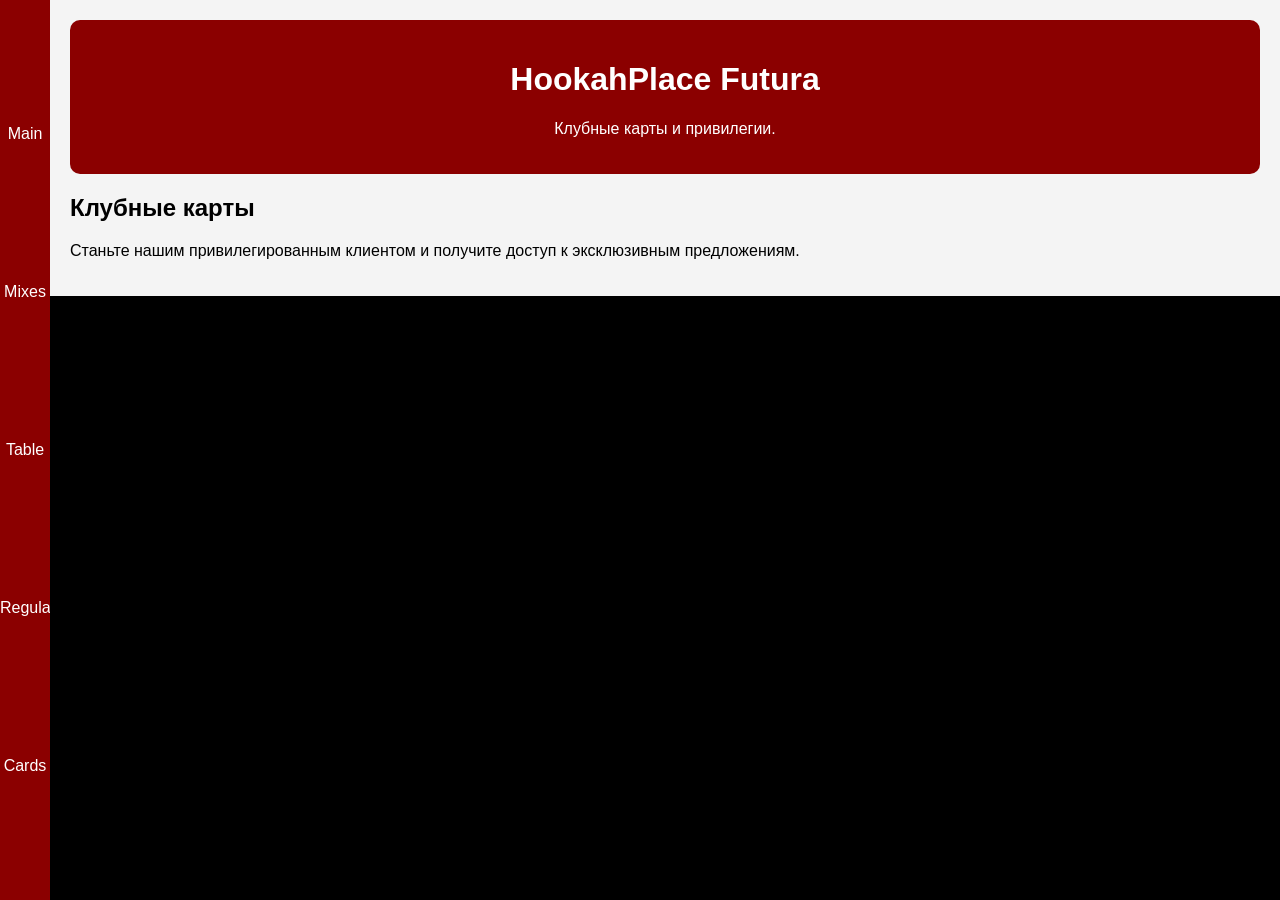
==== cards.html @ b8d5e941 "1 version" ====
<!DOCTYPE html>
<html lang="ru">
<head>
    <meta charset="UTF-8">
    <meta name="viewport" content="width=device-width, initial-scale=1.0">
    <title>HookahPlace Futura - Cards</title>
    <link rel="stylesheet" href="styles.css">
</head>
<body>
    <div class="container">
        <!-- Левое меню -->
        <div class="sidebar">
            <a href="index.html" class="tab-button">Main</a>
            <a href="mixes.html" class="tab-button">Mixes</a>
            <a href="table.html" class="tab-button">Table</a>
            <a href="regular.html" class="tab-button">Regular</a>
            <a href="cards.html" class="tab-button active">Cards</a>
        </div>

        <div class="main-content">
            <header class="header">
                <h1>HookahPlace Futura</h1>
                <p>Клубные карты и привилегии.</p>
            </header>

            <section class="content">
                <h2>Клубные карты</h2>
                <p>Станьте нашим привилегированным клиентом и получите доступ к эксклюзивным предложениям.</p>
            </section>
        </div>
    </div>
</body>
</html>
---- styles.css ----
/* Общие стили */
body, html {
    margin: 0;
    padding: 0;
    font-family: Arial, sans-serif;
    background-color: #000;
    height: 100%;
    overflow-x: hidden;
}

/* Экран приветствия */
.intro-screen {
    display: flex;
    align-items: center;
    justify-content: center;
    height: 100vh;
    width: 100%;
    background: #000;
    color: white;
    flex-direction: column;
    animation: fadeIn 1s ease-in-out;
    position: fixed;
    z-index: 1000;
}

.intro-screen h1 {
    font-size: 4rem;
    color: #FF0000;
    margin: 0;
    text-transform: uppercase;
    animation: zoomIn 1.2s ease forwards;
}

.intro-screen h2 {
    font-size: 2rem;
    color: white;
    margin: 10px 0;
    animation: fadeIn 1.5s ease forwards;
}

.intro-screen p {
    font-size: 1.2rem;
    color: #aaa;
    margin-top: 20px;
    animation: fadeIn 2s ease forwards;
}

/* Убираем чёрный прямоугольник */
.intro-hidden {
    display: none;
}

/* Основной сайт */
.container {
    display: flex;
    width: 100%;
    opacity: 0;
    animation: fadeIn 2s ease-in-out 1.5s forwards;
}

.sidebar {
    background-color: #8B0000;
    width: 50px;
    position: fixed;
    height: 100%;
    display: flex;
    flex-direction: column;
    justify-content: space-evenly;
    align-items: center;
    transition: width 0.3s ease-in-out;
    overflow: hidden;
}

.sidebar:hover {
    width: 200px;
}

.sidebar .tab-button {
    color: white;
    text-decoration: none;
    padding: 15px 0;
    text-align: center;
    width: 100%;
    font-size: 16px;
    transition: background-color 0.3s;
}

.sidebar .tab-button:hover {
    background-color: #FF4500;
}

.main-content {
    margin-left: 50px;
    width: calc(100% - 50px);
    background-color: #f4f4f4;
    padding: 20px;
    transition: margin-left 0.3s ease-in-out;
}

.sidebar:hover ~ .main-content {
    margin-left: 200px;
    width: calc(100% - 200px);
}

.header {
    background-color: #8B0000;
    color: white;
    padding: 20px;
    border-radius: 10px;
    text-align: center;
    margin-bottom: 20px;
}

/* Кнопка регистрации */
.register-button {
    position: fixed;
    top: 20px;
    right: 20px;
    background-color: #FF4500;
    padding: 10px 20px;
    color: white;
    border: none;
    border-radius: 5px;
    cursor: pointer;
    z-index: 2000;
}

.register-button button {
    font-size: 16px;
    color: white;
    background-color: transparent;
    border: none;
}

/* Стиль окна регистрации */
.registration-window {
    position: fixed;
    top: 20%;
    left: 50%;
    transform: translateX(-50%);
    background-color: white;
    padding: 30px;
    border-radius: 10px;
    box-shadow: 0 4px 10px rgba(0, 0, 0, 0.1);
    display: none;
    z-index: 1500;
}

.registration-window input {
    width: 100%;
    padding: 10px;
    margin: 10px 0;
    border: 1px solid #ddd;
    border-radius: 5px;
}

.registration-window button {
    width: 100%;
    padding: 10px;
    background-color: #8B0000;
    color: white;
    border: none;
    border-radius: 5px;
    cursor: pointer;
}

.registration-window button:hover {
    background-color: #FF4500;
}

.registration-window .close-btn {
    background-color: #8B0000;
    color: white;
    padding: 8px 15px;
    border: none;
    border-radius: 5px;
    cursor: pointer;
    margin-top: 20px;
}

.registration-window .close-btn:hover {
    background-color: #FF4500;
}

/* Эффект размытия фона (НЕ используется теперь) */
.blurred {
    filter: blur(5px);
    pointer-events: none;
}

/* Анимации */
@keyframes fadeIn {
    from {
        opacity: 0;
    }
    to {
        opacity: 1;
    }
}

@keyframes zoomIn {
    from {
        transform: scale(0.5);
        opacity: 0;
    }
    to {
        transform: scale(1);
        opacity: 1;
    }
}
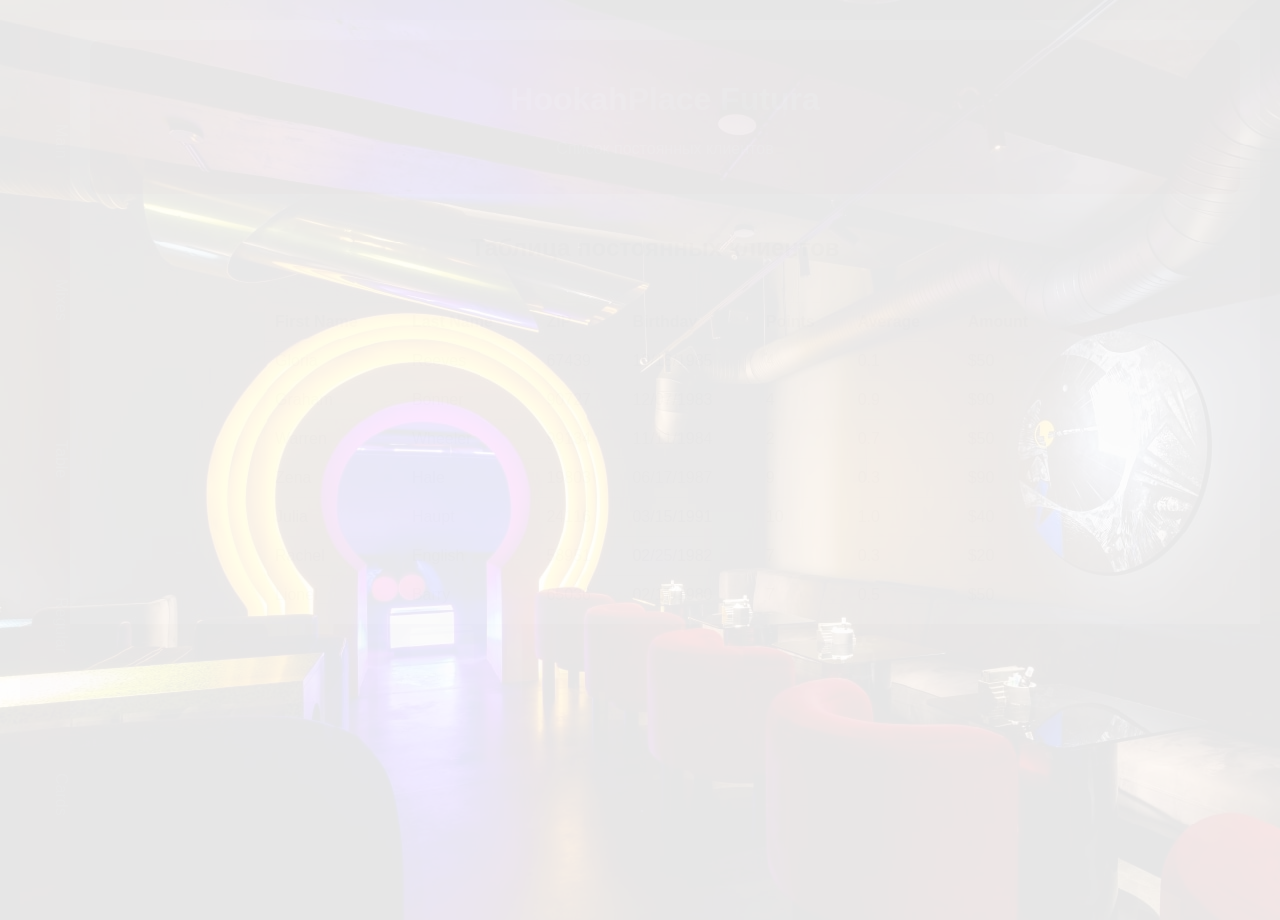
==== commit efeeca8c: "добавил таблицу на постояльцев, а также с задним фоном поработал" ====
--- a/cards.html
+++ b/cards.html
@@ -20,12 +20,164 @@
         <div class="main-content">
             <header class="header">
                 <h1>HookahPlace Futura</h1>
-                <p>Клубные карты и привилегии.</p>
+                <p>Список постоянных клиентов</p>
             </header>
 
             <section class="content">
-                <h2>Клубные карты</h2>
-                <p>Станьте нашим привилегированным клиентом и получите доступ к эксклюзивным предложениям.</p>
+                <h2>Таблица постоянных клиентов</h2>
+                <p></p>
+                <style>
+                    body {
+                        font-family: Arial, sans-serif;
+                        margin: 20px;
+                    }
+            
+                    .table-container {
+                        width: 100%;
+                        max-width: 800px;
+                        margin: auto;
+                        border: 1px solid #ccc;
+                        border-radius: 8px;
+                        overflow: hidden;
+                    }
+            
+                    .table-container table {
+                        width: 100%;
+                        border-collapse: collapse;
+                    }
+            
+                    .table-container th,
+                    .table-container td {
+                        padding: 10px;
+                        text-align: left;
+                        border-bottom: 1px solid #ccc;
+                    }
+            
+                    .table-container thead {
+                        background-color: #f4f4f4;
+                        position: sticky;
+                        top: 0;
+                        z-index: 1;
+                    }
+            
+                    .scrollable {
+                        max-height: 300px; /* Высота прокрутки */
+                        overflow-y: auto;
+                    }
+                </style>
+            </head>
+            <body>
+                <div class="table-container">
+                    <div class="scrollable">
+                        <table>
+                            <thead>
+                                <tr>
+                                    <th>First Name</th>
+                                    <th>Last Name</th>
+                                    <th>ZIP</th>
+                                    <th>Birthday</th>
+                                    <th>Points</th>
+                                    <th>Average</th>
+                                    <th>Amount</th>
+                                </tr>
+                            </thead>
+                            <tbody>
+                                <tr>
+                                    <td>Gloria</td>
+                                    <td>Reeves</td>
+                                    <td>67439</td>
+                                    <td>10/18/1985</td>
+                                    <td>4</td>
+                                    <td>0.1</td>
+                                    <td>$50</td>
+                                </tr>
+                                <tr>
+                                    <td>Graham</td>
+                                    <td>Bonner</td>
+                                    <td>90727</td>
+                                    <td>12/07/1983</td>
+                                    <td>4</td>
+                                    <td>0.9</td>
+                                    <td>$90</td>
+                                </tr>
+                                <tr>
+                                    <td>Warren</td>
+                                    <td>Wheeler</td>
+                                    <td>99134</td>
+                                    <td>11/11/1984</td>
+                                    <td>2</td>
+                                    <td>0.7</td>
+                                    <td>$50</td>
+                                </tr>
+                                <tr>
+                                    <td>Zena</td>
+                                    <td>Hale</td>
+                                    <td>19803</td>
+                                    <td>06/17/1987</td>
+                                    <td>9</td>
+                                    <td>0.3</td>
+                                    <td>$90</td>
+                                </tr>
+                                <tr>
+                                    <td>Julia</td>
+                                    <td>Haupt</td>
+                                    <td>24116</td>
+                                    <td>03/15/1991</td>
+                                    <td>10</td>
+                                    <td>1.0</td>
+                                    <td>$40</td>
+                                </tr>
+                                <tr>
+                                    <td>Rachel</td>
+                                    <td>English</td>
+                                    <td>58951</td>
+                                    <td>02/25/1982</td>
+                                    <td>7</td>
+                                    <td>0.3</td>
+                                    <td>$20</td>
+                                </tr>
+                                <tr>
+                                    <td>Lionel</td>
+                                    <td>Barry</td>
+                                    <td>65036</td>
+                                    <td>02/17/1980</td>
+                                    <td>7</td>
+                                    <td>0.5</td>
+                                    <td>$50</td>
+                                </tr>
+                                <tr>
+                                    <td>Zena</td>
+                                    <td>Spears</td>
+                                    <td>16874</td>
+                                    <td>12/13/1981</td>
+                                    <td>5</td>
+                                    <td>0.6</td>
+                                    <td>$20</td>
+                                </tr>
+                                <tr>
+                                    <td>Dillon</td>
+                                    <td>Bradford</td>
+                                    <td>91543</td>
+                                    <td>01/20/1985</td>
+                                    <td>7</td>
+                                    <td>0.4</td>
+                                    <td>$100</td>
+                                </tr>
+                                <tr>
+                                    <td>Haley</td>
+                                    <td>Mcleod</td>
+                                    <td>99321</td>
+                                    <td>04/12/1980</td>
+                                    <td>4</td>
+                                    <td>0.1</td>
+                                    <td>$20</td>
+                                </tr>
+                            </tbody>
+                        </table>
+                    </div>
+                </div>
+            </body>
+            </html>
             </section>
         </div>
     </div>
--- a/styles.css
+++ b/styles.css
@@ -6,6 +6,8 @@
     background-color: #000;
     height: 100%;
     overflow-x: hidden;
+    background-image: url("image/back.jpg");
+    opacity: 0.1;
 }
 
 /* Экран приветствия */
@@ -60,20 +62,19 @@
 
 .sidebar {
     background-color: #8B0000;
-    width: 50px;
+    width: 50px; /* фиксированная ширина */
     position: fixed;
     height: 100%;
     display: flex;
     flex-direction: column;
     justify-content: space-evenly;
     align-items: center;
-    transition: width 0.3s ease-in-out;
-    overflow: hidden;
-}
-
-.sidebar:hover {
-    width: 200px;
-}
+    overflow: hidden; /* удаляет лишнее содержимое */
+}
+
+
+
+
 
 .sidebar .tab-button {
     color: white;
@@ -83,6 +84,7 @@
     width: 100%;
     font-size: 16px;
     transition: background-color 0.3s;
+    writing-mode: vertical-rl;
 }
 
 .sidebar .tab-button:hover {
@@ -97,10 +99,7 @@
     transition: margin-left 0.3s ease-in-out;
 }
 
-.sidebar:hover ~ .main-content {
-    margin-left: 200px;
-    width: calc(100% - 200px);
-}
+
 
 .header {
     background-color: #8B0000;
@@ -188,6 +187,48 @@
     pointer-events: none;
 }
 
+.content {
+    display: flex;
+    flex-wrap: wrap;
+    gap: 20px;
+    justify-content: center;
+}
+
+.card {
+    display: flex;
+    flex-direction: column;
+    background-color: #ffffff;
+    border-radius: 10px;
+    overflow: hidden;
+    width: 300px;
+    box-shadow: 0 4px 8px rgba(0, 0, 0, 0.2);
+}
+
+.card-image {
+    height: 200px;
+    background-size: cover;
+    background-position: center;
+}
+
+.card-content {
+    padding: 20px;
+    display: flex;
+    flex-direction: column;
+    justify-content: space-between;
+    height: 100%;
+}
+
+.card-content h2 {
+    margin-bottom: 10px;
+    font-size: 20px;
+    color: #8B0000;
+}
+
+.card-content p {
+    margin-bottom: 15px;
+    color: #333;
+}
+
 /* Анимации */
 @keyframes fadeIn {
     from {
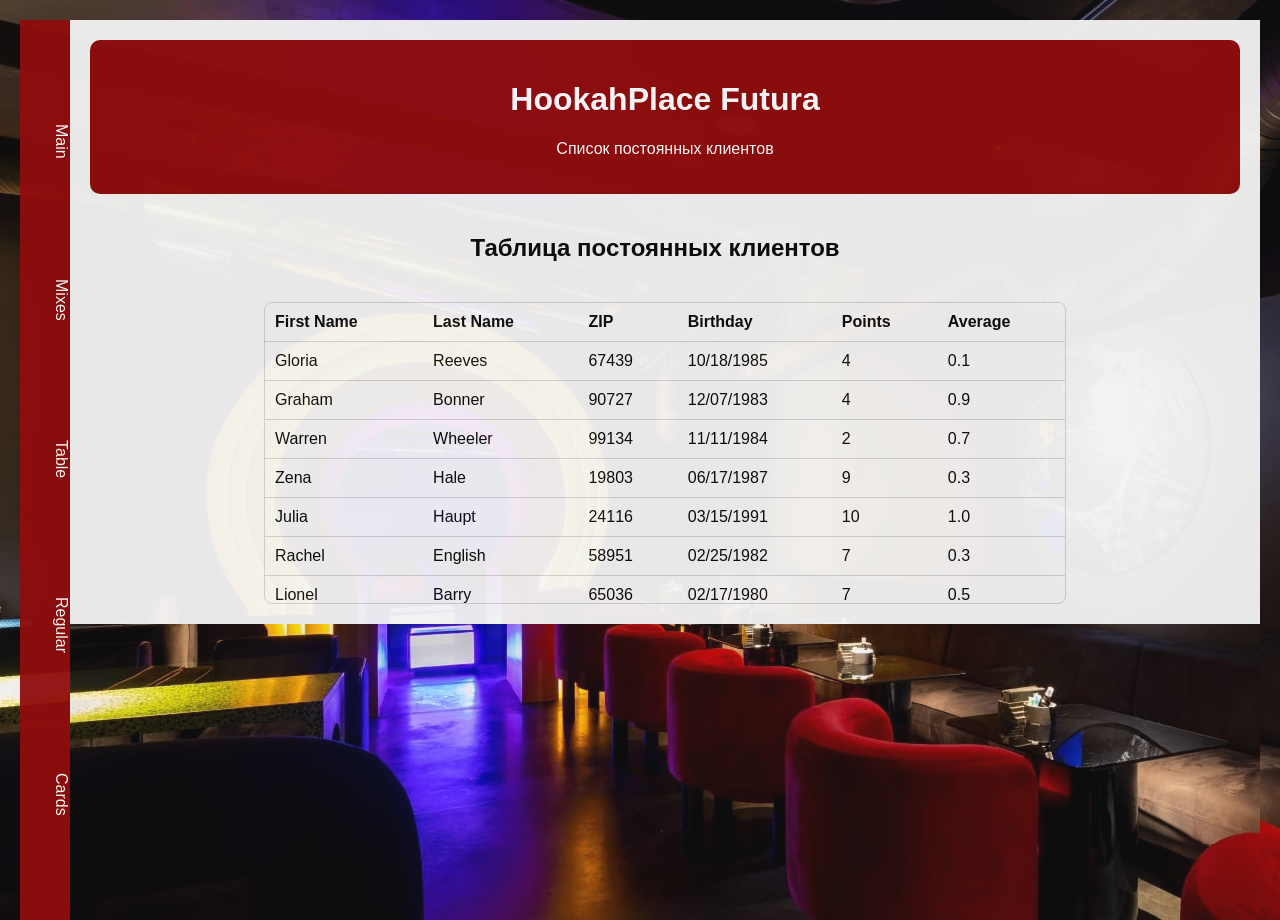
==== commit 915c4cd5: "изменил таблицу" ====
--- a/cards.html
+++ b/cards.html
@@ -78,7 +78,6 @@
                                     <th>Birthday</th>
                                     <th>Points</th>
                                     <th>Average</th>
-                                    <th>Amount</th>
                                 </tr>
                             </thead>
                             <tbody>
@@ -89,7 +88,6 @@
                                     <td>10/18/1985</td>
                                     <td>4</td>
                                     <td>0.1</td>
-                                    <td>$50</td>
                                 </tr>
                                 <tr>
                                     <td>Graham</td>
@@ -98,7 +96,6 @@
                                     <td>12/07/1983</td>
                                     <td>4</td>
                                     <td>0.9</td>
-                                    <td>$90</td>
                                 </tr>
                                 <tr>
                                     <td>Warren</td>
@@ -107,7 +104,6 @@
                                     <td>11/11/1984</td>
                                     <td>2</td>
                                     <td>0.7</td>
-                                    <td>$50</td>
                                 </tr>
                                 <tr>
                                     <td>Zena</td>
@@ -116,7 +112,6 @@
                                     <td>06/17/1987</td>
                                     <td>9</td>
                                     <td>0.3</td>
-                                    <td>$90</td>
                                 </tr>
                                 <tr>
                                     <td>Julia</td>
@@ -125,7 +120,6 @@
                                     <td>03/15/1991</td>
                                     <td>10</td>
                                     <td>1.0</td>
-                                    <td>$40</td>
                                 </tr>
                                 <tr>
                                     <td>Rachel</td>
@@ -134,7 +128,6 @@
                                     <td>02/25/1982</td>
                                     <td>7</td>
                                     <td>0.3</td>
-                                    <td>$20</td>
                                 </tr>
                                 <tr>
                                     <td>Lionel</td>
@@ -143,7 +136,6 @@
                                     <td>02/17/1980</td>
                                     <td>7</td>
                                     <td>0.5</td>
-                                    <td>$50</td>
                                 </tr>
                                 <tr>
                                     <td>Zena</td>
@@ -152,7 +144,6 @@
                                     <td>12/13/1981</td>
                                     <td>5</td>
                                     <td>0.6</td>
-                                    <td>$20</td>
                                 </tr>
                                 <tr>
                                     <td>Dillon</td>
@@ -161,7 +152,6 @@
                                     <td>01/20/1985</td>
                                     <td>7</td>
                                     <td>0.4</td>
-                                    <td>$100</td>
                                 </tr>
                                 <tr>
                                     <td>Haley</td>
@@ -170,7 +160,6 @@
                                     <td>04/12/1980</td>
                                     <td>4</td>
                                     <td>0.1</td>
-                                    <td>$20</td>
                                 </tr>
                             </tbody>
                         </table>
--- a/styles.css
+++ b/styles.css
@@ -7,7 +7,7 @@
     height: 100%;
     overflow-x: hidden;
     background-image: url("image/back.jpg");
-    opacity: 0.1;
+    opacity: 0.95;
 }
 
 /* Экран приветствия */
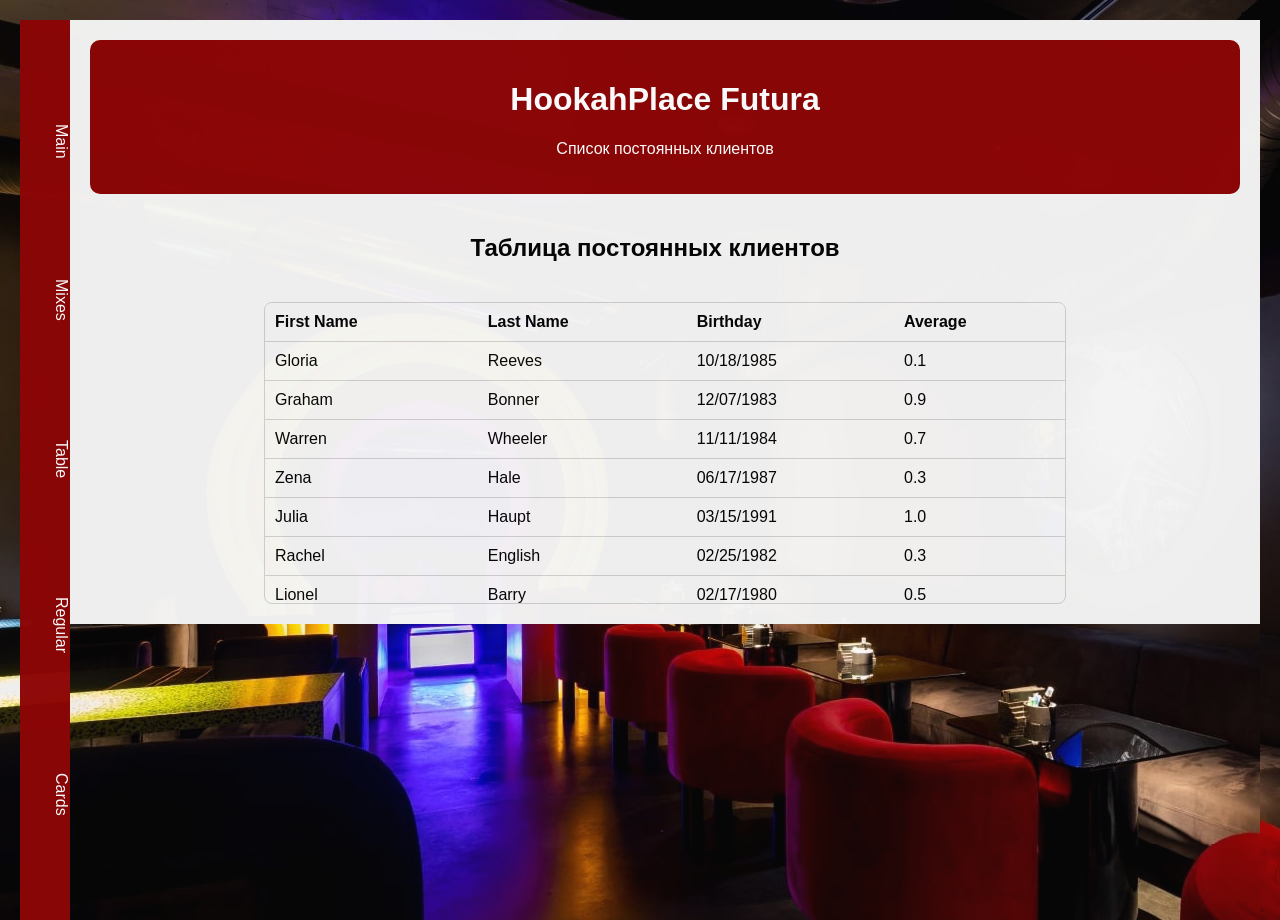
==== commit 61639eae: "обработал таблицу" ====
--- a/cards.html
+++ b/cards.html
@@ -74,9 +74,7 @@
                                 <tr>
                                     <th>First Name</th>
                                     <th>Last Name</th>
-                                    <th>ZIP</th>
                                     <th>Birthday</th>
-                                    <th>Points</th>
                                     <th>Average</th>
                                 </tr>
                             </thead>
@@ -84,81 +82,61 @@
                                 <tr>
                                     <td>Gloria</td>
                                     <td>Reeves</td>
-                                    <td>67439</td>
                                     <td>10/18/1985</td>
-                                    <td>4</td>
                                     <td>0.1</td>
                                 </tr>
                                 <tr>
                                     <td>Graham</td>
                                     <td>Bonner</td>
-                                    <td>90727</td>
                                     <td>12/07/1983</td>
-                                    <td>4</td>
                                     <td>0.9</td>
                                 </tr>
                                 <tr>
                                     <td>Warren</td>
                                     <td>Wheeler</td>
-                                    <td>99134</td>
                                     <td>11/11/1984</td>
-                                    <td>2</td>
                                     <td>0.7</td>
                                 </tr>
                                 <tr>
                                     <td>Zena</td>
                                     <td>Hale</td>
-                                    <td>19803</td>
                                     <td>06/17/1987</td>
-                                    <td>9</td>
                                     <td>0.3</td>
                                 </tr>
                                 <tr>
                                     <td>Julia</td>
                                     <td>Haupt</td>
-                                    <td>24116</td>
                                     <td>03/15/1991</td>
-                                    <td>10</td>
                                     <td>1.0</td>
                                 </tr>
                                 <tr>
                                     <td>Rachel</td>
                                     <td>English</td>
-                                    <td>58951</td>
                                     <td>02/25/1982</td>
-                                    <td>7</td>
                                     <td>0.3</td>
                                 </tr>
                                 <tr>
                                     <td>Lionel</td>
                                     <td>Barry</td>
-                                    <td>65036</td>
                                     <td>02/17/1980</td>
-                                    <td>7</td>
                                     <td>0.5</td>
                                 </tr>
                                 <tr>
                                     <td>Zena</td>
                                     <td>Spears</td>
-                                    <td>16874</td>
                                     <td>12/13/1981</td>
-                                    <td>5</td>
                                     <td>0.6</td>
                                 </tr>
                                 <tr>
                                     <td>Dillon</td>
                                     <td>Bradford</td>
-                                    <td>91543</td>
                                     <td>01/20/1985</td>
-                                    <td>7</td>
                                     <td>0.4</td>
                                 </tr>
                                 <tr>
                                     <td>Haley</td>
                                     <td>Mcleod</td>
-                                    <td>99321</td>
                                     <td>04/12/1980</td>
-                                    <td>4</td>
                                     <td>0.1</td>
                                 </tr>
                             </tbody>
--- a/styles.css
+++ b/styles.css
@@ -7,7 +7,7 @@
     height: 100%;
     overflow-x: hidden;
     background-image: url("image/back.jpg");
-    opacity: 0.95;
+    opacity: 0.98;
 }
 
 /* Экран приветствия */
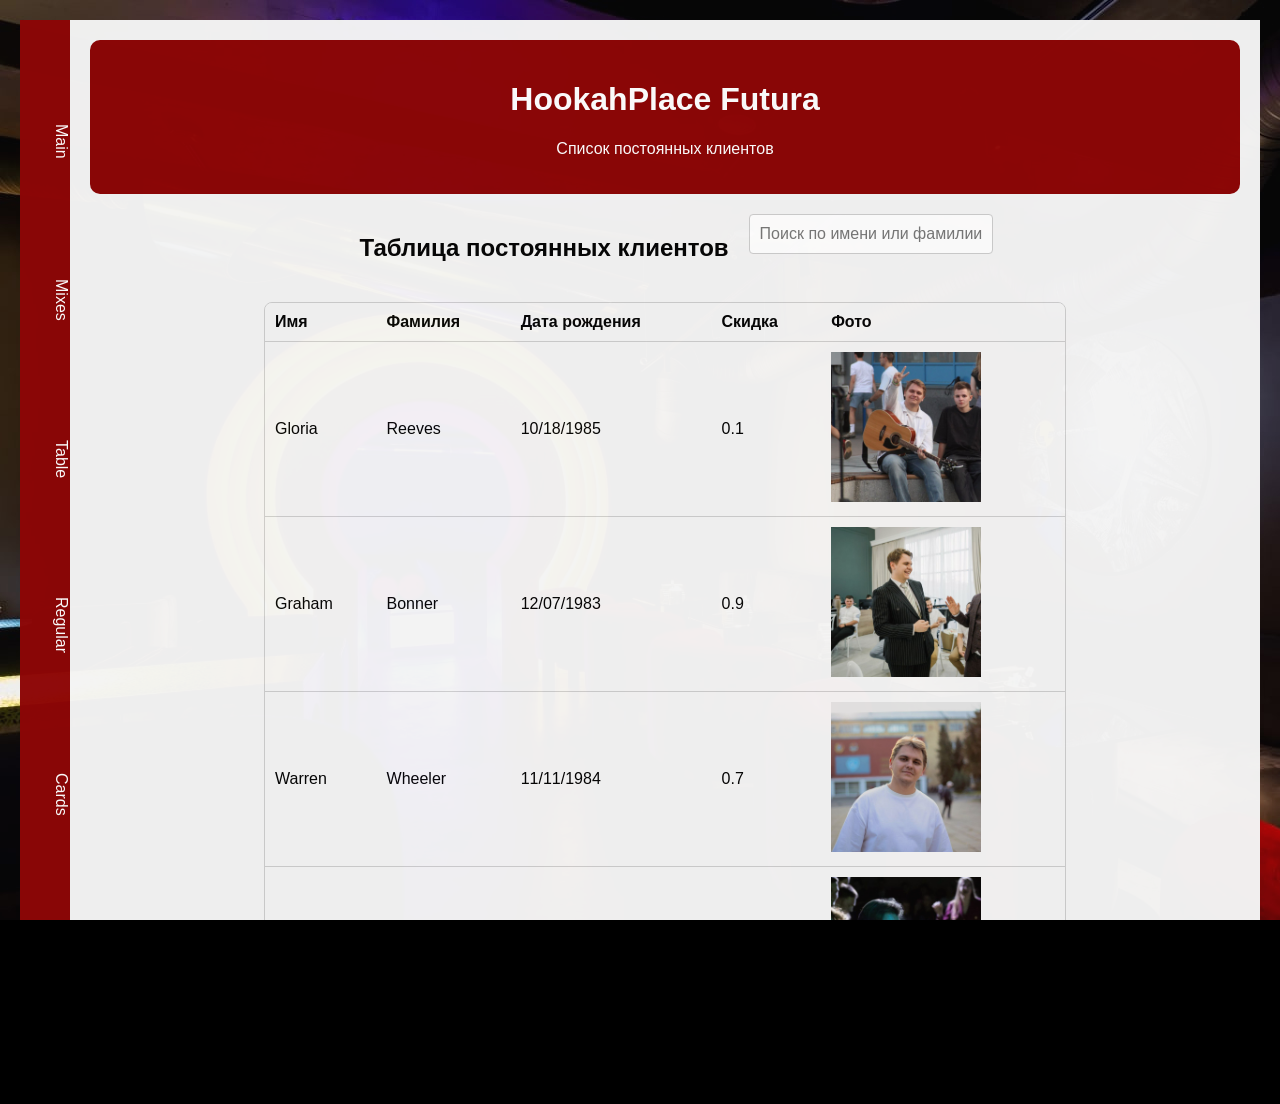
==== commit 46b43635: "исправил карточки постояльцев добавил не рабочий поиск" ====
--- a/cards.html
+++ b/cards.html
@@ -5,10 +5,60 @@
     <meta name="viewport" content="width=device-width, initial-scale=1.0">
     <title>HookahPlace Futura - Cards</title>
     <link rel="stylesheet" href="styles.css">
+    <style>
+        body {
+            font-family: Arial, sans-serif;
+            margin: 20px;
+        }
+
+        .table-container {
+            width: 100%;
+            max-width: 800px;
+            margin: auto;
+            border: 1px solid #ccc;
+            border-radius: 8px;
+            overflow: hidden;
+        }
+
+        .table-container table {
+            width: 100%;
+            border-collapse: collapse;
+        }
+
+        .table-container th,
+        .table-container td {
+            padding: 10px;
+            text-align: left;
+            border-bottom: 1px solid #ccc;
+        }
+
+        .table-container thead {
+            background-color: #f4f4f4;
+            position: sticky;
+            top: 0;
+            z-index: 1;
+        }
+
+        .scrollable {
+            max-height: 800px; /* Высота прокрутки */
+            overflow-y: auto;
+        }
+
+        .search-container {
+            margin-bottom: 20px;
+        }
+
+        .search-container input {
+            padding: 10px;
+            width: 100%;
+            font-size: 16px;
+            border: 1px solid #ccc;
+            border-radius: 4px;
+        }
+    </style>
 </head>
 <body>
     <div class="container">
-        <!-- Левое меню -->
         <div class="sidebar">
             <a href="index.html" class="tab-button">Main</a>
             <a href="mixes.html" class="tab-button">Mixes</a>
@@ -25,57 +75,20 @@
 
             <section class="content">
                 <h2>Таблица постоянных клиентов</h2>
-                <p></p>
-                <style>
-                    body {
-                        font-family: Arial, sans-serif;
-                        margin: 20px;
-                    }
-            
-                    .table-container {
-                        width: 100%;
-                        max-width: 800px;
-                        margin: auto;
-                        border: 1px solid #ccc;
-                        border-radius: 8px;
-                        overflow: hidden;
-                    }
-            
-                    .table-container table {
-                        width: 100%;
-                        border-collapse: collapse;
-                    }
-            
-                    .table-container th,
-                    .table-container td {
-                        padding: 10px;
-                        text-align: left;
-                        border-bottom: 1px solid #ccc;
-                    }
-            
-                    .table-container thead {
-                        background-color: #f4f4f4;
-                        position: sticky;
-                        top: 0;
-                        z-index: 1;
-                    }
-            
-                    .scrollable {
-                        max-height: 300px; /* Высота прокрутки */
-                        overflow-y: auto;
-                    }
-                </style>
-            </head>
-            <body>
+                <div class="search-container">
+                    <input type="text" id="searchInput" placeholder="Поиск по имени или фамилии..." onkeyup="searchTable()">
+                </div>
+
                 <div class="table-container">
                     <div class="scrollable">
                         <table>
                             <thead>
                                 <tr>
-                                    <th>First Name</th>
-                                    <th>Last Name</th>
-                                    <th>Birthday</th>
-                                    <th>Average</th>
+                                    <th>Имя</th>
+                                    <th>Фамилия</th>
+                                    <th>Дата рождения</th>
+                                    <th>Скидка</th>
+                                    <th>Фото</th>
                                 </tr>
                             </thead>
                             <tbody>
@@ -84,69 +97,97 @@
                                     <td>Reeves</td>
                                     <td>10/18/1985</td>
                                     <td>0.1</td>
+                                    <td><img src="photo/1.jpg" width="150" height="150" alt="Фото"></td>
                                 </tr>
                                 <tr>
                                     <td>Graham</td>
                                     <td>Bonner</td>
                                     <td>12/07/1983</td>
                                     <td>0.9</td>
+                                    <td><img src="photo/2.jpg" width="150" height="150" alt="Фото"></td>
                                 </tr>
                                 <tr>
                                     <td>Warren</td>
                                     <td>Wheeler</td>
                                     <td>11/11/1984</td>
                                     <td>0.7</td>
+                                    <td><img src="photo/3.jpg" width="150" height="150" alt="Фото"></td>
                                 </tr>
                                 <tr>
                                     <td>Zena</td>
                                     <td>Hale</td>
                                     <td>06/17/1987</td>
                                     <td>0.3</td>
+                                    <td><img src="photo/4.jpg" width="150" height="150" alt="Фото"></td>
                                 </tr>
                                 <tr>
                                     <td>Julia</td>
                                     <td>Haupt</td>
                                     <td>03/15/1991</td>
                                     <td>1.0</td>
+                                    <td><img src="photo/5.jpg" width="150" height="150" alt="Фото"></td>
                                 </tr>
                                 <tr>
                                     <td>Rachel</td>
                                     <td>English</td>
                                     <td>02/25/1982</td>
                                     <td>0.3</td>
+                                    <td><img src="photo/6.jpg" width="150" height="150" alt="Фото"></td>
                                 </tr>
                                 <tr>
                                     <td>Lionel</td>
                                     <td>Barry</td>
                                     <td>02/17/1980</td>
                                     <td>0.5</td>
+                                    <td><img src="photo/7.jpg" width="150" height="150" alt="Фото"></td>
                                 </tr>
                                 <tr>
                                     <td>Zena</td>
                                     <td>Spears</td>
                                     <td>12/13/1981</td>
                                     <td>0.6</td>
+                                    <td><img src="photo/8.jpg" width="150" height="150" alt="Фото"></td>
                                 </tr>
                                 <tr>
                                     <td>Dillon</td>
                                     <td>Bradford</td>
                                     <td>01/20/1985</td>
                                     <td>0.4</td>
+                                    <td><img src="photo/9.jpg" width="150" height="150" alt="Фото"></td>
                                 </tr>
                                 <tr>
                                     <td>Haley</td>
                                     <td>Mcleod</td>
                                     <td>04/12/1980</td>
                                     <td>0.1</td>
+                                    <td><img src="photo/10.jpg" width="150" height="150" alt="Фото"></td>
                                 </tr>
                             </tbody>
                         </table>
                     </div>
                 </div>
-            </body>
-            </html>
             </section>
         </div>
     </div>
+
+    <script>
+        function searchTable() {
+            var input = document.getElementById('searchInput');
+            var filter = input.value.toUpperCase();
+            var table = document.querySelector('table');
+            var trs = table.querySelectorAll('tbody tr');
+
+            trs.forEach(function(row) {
+                var tdName = row.querySelector('td:nth-child(1)').textContent.toUpperCase();
+                var tdSurname = row.querySelector('td:nth-child(2)').textContent.toUpperCase();
+
+                if (tdName.indexOf(filter) > -1 || tdSurname.indexOf(filter) > -1) {
+                    row.style.display = '';
+                } else {
+                    row.style.display = 'none';
+                }
+            });
+        }
+    </script>
 </body>
 </html>
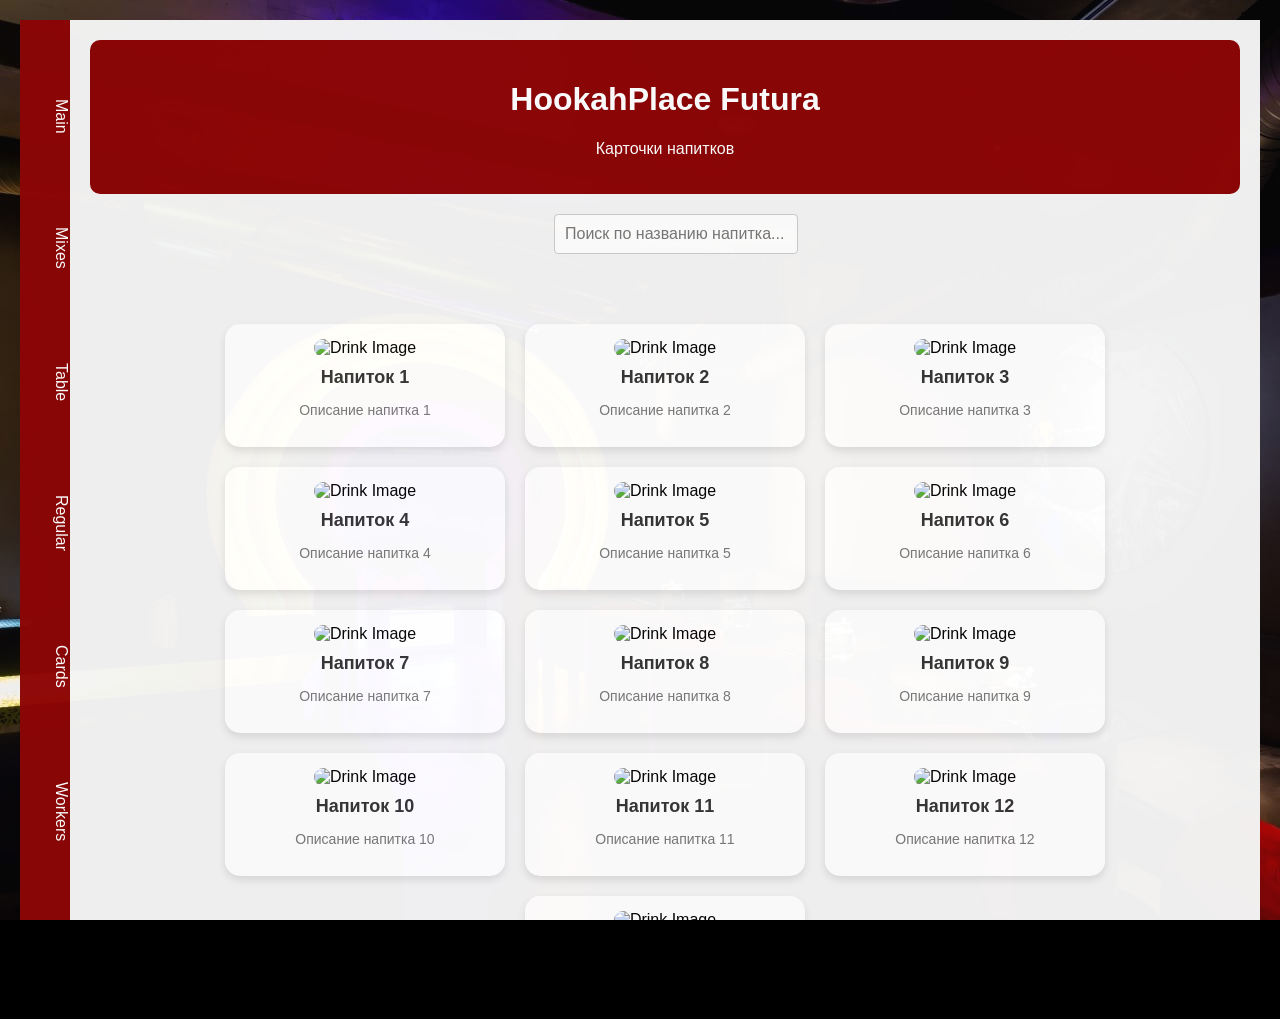
==== commit 19c76ef9: "полурабочая версия" ====
--- a/cards.html
+++ b/cards.html
@@ -11,39 +11,7 @@
             margin: 20px;
         }
 
-        .table-container {
-            width: 100%;
-            max-width: 800px;
-            margin: auto;
-            border: 1px solid #ccc;
-            border-radius: 8px;
-            overflow: hidden;
-        }
-
-        .table-container table {
-            width: 100%;
-            border-collapse: collapse;
-        }
-
-        .table-container th,
-        .table-container td {
-            padding: 10px;
-            text-align: left;
-            border-bottom: 1px solid #ccc;
-        }
-
-        .table-container thead {
-            background-color: #f4f4f4;
-            position: sticky;
-            top: 0;
-            z-index: 1;
-        }
-
-        .scrollable {
-            max-height: 800px; /* Высота прокрутки */
-            overflow-y: auto;
-        }
-
+        /* Стили для поиска */
         .search-container {
             margin-bottom: 20px;
         }
@@ -54,6 +22,98 @@
             font-size: 16px;
             border: 1px solid #ccc;
             border-radius: 4px;
+        }
+
+        /* Стили для контейнера карточек */
+        .cards-container {
+            text-align: center;
+            margin-top: 30px;
+        }
+
+        .cards-wrapper {
+            display: flex;
+            flex-wrap: wrap;
+            gap: 20px;
+            justify-content: center;
+        }
+
+        .card {
+            background-color: #fff;
+            border-radius: 15px;
+            width: 250px;
+            padding: 15px;
+            box-shadow: 0 4px 8px rgba(0, 0, 0, 0.1);
+            transition: transform 0.3s ease;
+            text-align: center;
+            display: inline-block;
+            cursor: pointer;
+        }
+
+        .card:hover {
+            transform: scale(1.05);
+        }
+
+        .card img {
+            width: 100%;
+            height: 200px;
+            object-fit: cover;
+            border-radius: 15px;
+        }
+
+        .card h3 {
+            font-size: 18px;
+            margin: 10px 0;
+            color: #333;
+        }
+
+        .card p {
+            font-size: 14px;
+            color: #777;
+        }
+
+        /* Модальное окно */
+        .modal {
+            display: none;
+            position: fixed;
+            z-index: 1;
+            left: 0;
+            top: 0;
+            width: 100%;
+            height: 100%;
+            overflow: auto;
+            background-color: rgb(0,0,0);
+            background-color: rgba(0,0,0,0.4);
+            padding-top: 60px;
+        }
+
+        .modal-content {
+            background-color: #fefefe;
+            margin: 5% auto;
+            padding: 20px;
+            border: 1px solid #888;
+            width: 80%;
+            max-width: 600px;
+            border-radius: 10px;
+        }
+
+        .close {
+            color: #aaa;
+            float: right;
+            font-size: 28px;
+            font-weight: bold;
+        }
+
+        .close:hover,
+        .close:focus {
+            color: black;
+            text-decoration: none;
+            cursor: pointer;
+        }
+
+        /* Стили для подробного описания */
+        .modal-description {
+            font-size: 16px;
+            color: #333;
         }
     </style>
 </head>
@@ -65,126 +125,132 @@
             <a href="table.html" class="tab-button">Table</a>
             <a href="regular.html" class="tab-button">Regular</a>
             <a href="cards.html" class="tab-button active">Cards</a>
+            <a href="workers.html" class="tab-button active">Workers</a>
         </div>
 
         <div class="main-content">
             <header class="header">
                 <h1>HookahPlace Futura</h1>
-                <p>Список постоянных клиентов</p>
+                <p>Карточки напитков</p>
             </header>
 
             <section class="content">
-                <h2>Таблица постоянных клиентов</h2>
                 <div class="search-container">
-                    <input type="text" id="searchInput" placeholder="Поиск по имени или фамилии..." onkeyup="searchTable()">
+                    <input type="text" id="searchInput" placeholder="Поиск по названию напитка..." onkeyup="searchCards()">
                 </div>
 
-                <div class="table-container">
-                    <div class="scrollable">
-                        <table>
-                            <thead>
-                                <tr>
-                                    <th>Имя</th>
-                                    <th>Фамилия</th>
-                                    <th>Дата рождения</th>
-                                    <th>Скидка</th>
-                                    <th>Фото</th>
-                                </tr>
-                            </thead>
-                            <tbody>
-                                <tr>
-                                    <td>Gloria</td>
-                                    <td>Reeves</td>
-                                    <td>10/18/1985</td>
-                                    <td>0.1</td>
-                                    <td><img src="photo/1.jpg" width="150" height="150" alt="Фото"></td>
-                                </tr>
-                                <tr>
-                                    <td>Graham</td>
-                                    <td>Bonner</td>
-                                    <td>12/07/1983</td>
-                                    <td>0.9</td>
-                                    <td><img src="photo/2.jpg" width="150" height="150" alt="Фото"></td>
-                                </tr>
-                                <tr>
-                                    <td>Warren</td>
-                                    <td>Wheeler</td>
-                                    <td>11/11/1984</td>
-                                    <td>0.7</td>
-                                    <td><img src="photo/3.jpg" width="150" height="150" alt="Фото"></td>
-                                </tr>
-                                <tr>
-                                    <td>Zena</td>
-                                    <td>Hale</td>
-                                    <td>06/17/1987</td>
-                                    <td>0.3</td>
-                                    <td><img src="photo/4.jpg" width="150" height="150" alt="Фото"></td>
-                                </tr>
-                                <tr>
-                                    <td>Julia</td>
-                                    <td>Haupt</td>
-                                    <td>03/15/1991</td>
-                                    <td>1.0</td>
-                                    <td><img src="photo/5.jpg" width="150" height="150" alt="Фото"></td>
-                                </tr>
-                                <tr>
-                                    <td>Rachel</td>
-                                    <td>English</td>
-                                    <td>02/25/1982</td>
-                                    <td>0.3</td>
-                                    <td><img src="photo/6.jpg" width="150" height="150" alt="Фото"></td>
-                                </tr>
-                                <tr>
-                                    <td>Lionel</td>
-                                    <td>Barry</td>
-                                    <td>02/17/1980</td>
-                                    <td>0.5</td>
-                                    <td><img src="photo/7.jpg" width="150" height="150" alt="Фото"></td>
-                                </tr>
-                                <tr>
-                                    <td>Zena</td>
-                                    <td>Spears</td>
-                                    <td>12/13/1981</td>
-                                    <td>0.6</td>
-                                    <td><img src="photo/8.jpg" width="150" height="150" alt="Фото"></td>
-                                </tr>
-                                <tr>
-                                    <td>Dillon</td>
-                                    <td>Bradford</td>
-                                    <td>01/20/1985</td>
-                                    <td>0.4</td>
-                                    <td><img src="photo/9.jpg" width="150" height="150" alt="Фото"></td>
-                                </tr>
-                                <tr>
-                                    <td>Haley</td>
-                                    <td>Mcleod</td>
-                                    <td>04/12/1980</td>
-                                    <td>0.1</td>
-                                    <td><img src="photo/10.jpg" width="150" height="150" alt="Фото"></td>
-                                </tr>
-                            </tbody>
-                        </table>
+                <div class="cards-container">
+                    <div class="cards-wrapper" id="cardsWrapper">
+                        <div class="card" onclick="openModal('modal1')">
+                            <img src="path/to/your-image.jpg" alt="Drink Image">
+                            <h3>Напиток 1</h3>
+                            <p>Описание напитка 1</p>
+                        </div>
+                        <div class="card" onclick="openModal('modal2')">
+                            <img src="path/to/your-image.jpg" alt="Drink Image">
+                            <h3>Напиток 2</h3>
+                            <p>Описание напитка 2</p>
+                        </div>
+                        <div class="card" onclick="openModal('modal3')">
+                            <img src="path/to/your-image.jpg" alt="Drink Image">
+                            <h3>Напиток 3</h3>
+                            <p>Описание напитка 3</p>
+                        </div>
+                        <div class="card" onclick="openModal('modal4')">
+                            <img src="path/to/your-image.jpg" alt="Drink Image">
+                            <h3>Напиток 4</h3>
+                            <p>Описание напитка 4</p>
+                        </div>
+                        <div class="card" onclick="openModal('modal5')">
+                            <img src="path/to/your-image.jpg" alt="Drink Image">
+                            <h3>Напиток 5</h3>
+                            <p>Описание напитка 5</p>
+                        </div>
+                        <div class="card" onclick="openModal('modal6')">
+                            <img src="path/to/your-image.jpg" alt="Drink Image">
+                            <h3>Напиток 6</h3>
+                            <p>Описание напитка 6</p>
+                        </div>
+                        <div class="card" onclick="openModal('modal7')">
+                            <img src="path/to/your-image.jpg" alt="Drink Image">
+                            <h3>Напиток 7</h3>
+                            <p>Описание напитка 7</p>
+                        </div>
+                        <div class="card" onclick="openModal('modal8')">
+                            <img src="path/to/your-image.jpg" alt="Drink Image">
+                            <h3>Напиток 8</h3>
+                            <p>Описание напитка 8</p>
+                        </div>
+                        <div class="card" onclick="openModal('modal9')">
+                            <img src="path/to/your-image.jpg" alt="Drink Image">
+                            <h3>Напиток 9</h3>
+                            <p>Описание напитка 9</p>
+                        </div>
+                        <div class="card" onclick="openModal('modal10')">
+                            <img src="path/to/your-image.jpg" alt="Drink Image">
+                            <h3>Напиток 10</h3>
+                            <p>Описание напитка 10</p>
+                        </div>
+                        <div class="card" onclick="openModal('modal11')">
+                            <img src="path/to/your-image.jpg" alt="Drink Image">
+                            <h3>Напиток 11</h3>
+                            <p>Описание напитка 11</p>
+                        </div>
+                        <div class="card" onclick="openModal('modal12')">
+                            <img src="path/to/your-image.jpg" alt="Drink Image">
+                            <h3>Напиток 12</h3>
+                            <p>Описание напитка 12</p>
+                        </div>
+                        <div class="card" onclick="openModal('modal13')">
+                            <img src="path/to/your-image.jpg" alt="Drink Image">
+                            <h3>Напиток 13</h3>
+                            <p>Описание напитка 13</p>
+                        </div>
                     </div>
                 </div>
             </section>
         </div>
     </div>
 
+    <!-- Модальные окна -->
+    <div id="modal1" class="modal">
+        <div class="modal-content">
+            <span class="close" onclick="closeModal('modal1')">&times;</span>
+            <h2>Напиток 1</h2>
+            <div class="modal-description">
+                <p>Подробное описание напитка 1. Здесь можно разместить информацию о составе, вкусах, особенностях и истории напитка.</p>
+            </div>
+        </div>
+    </div>
+
+    <!-- Для остальных модальных окон (modal2, modal3, ..., modal13) аналогичный код -->
+    <!-- ... -->
+
     <script>
-        function searchTable() {
+        function openModal(modalId) {
+            var modal = document.getElementById(modalId);
+            modal.style.display = "block";
+        }
+
+        function closeModal(modalId) {
+            var modal = document.getElementById(modalId);
+            modal.style.display = "none";
+        }
+
+        function searchCards() {
             var input = document.getElementById('searchInput');
             var filter = input.value.toUpperCase();
-            var table = document.querySelector('table');
-            var trs = table.querySelectorAll('tbody tr');
-
-            trs.forEach(function(row) {
-                var tdName = row.querySelector('td:nth-child(1)').textContent.toUpperCase();
-                var tdSurname = row.querySelector('td:nth-child(2)').textContent.toUpperCase();
-
-                if (tdName.indexOf(filter) > -1 || tdSurname.indexOf(filter) > -1) {
-                    row.style.display = '';
+            var cardsWrapper = document.getElementById('cardsWrapper');
+            var cards = cardsWrapper.querySelectorAll('.card');
+
+            cards.forEach(function(card) {
+                var cardTitle = card.querySelector('h3').textContent.toUpperCase();
+                var cardDescription = card.querySelector('p').textContent.toUpperCase();
+
+                if (cardTitle.indexOf(filter) > -1 || cardDescription.indexOf(filter) > -1) {
+                    card.style.display = '';
                 } else {
-                    row.style.display = 'none';
+                    card.style.display = 'none';
                 }
             });
         }
